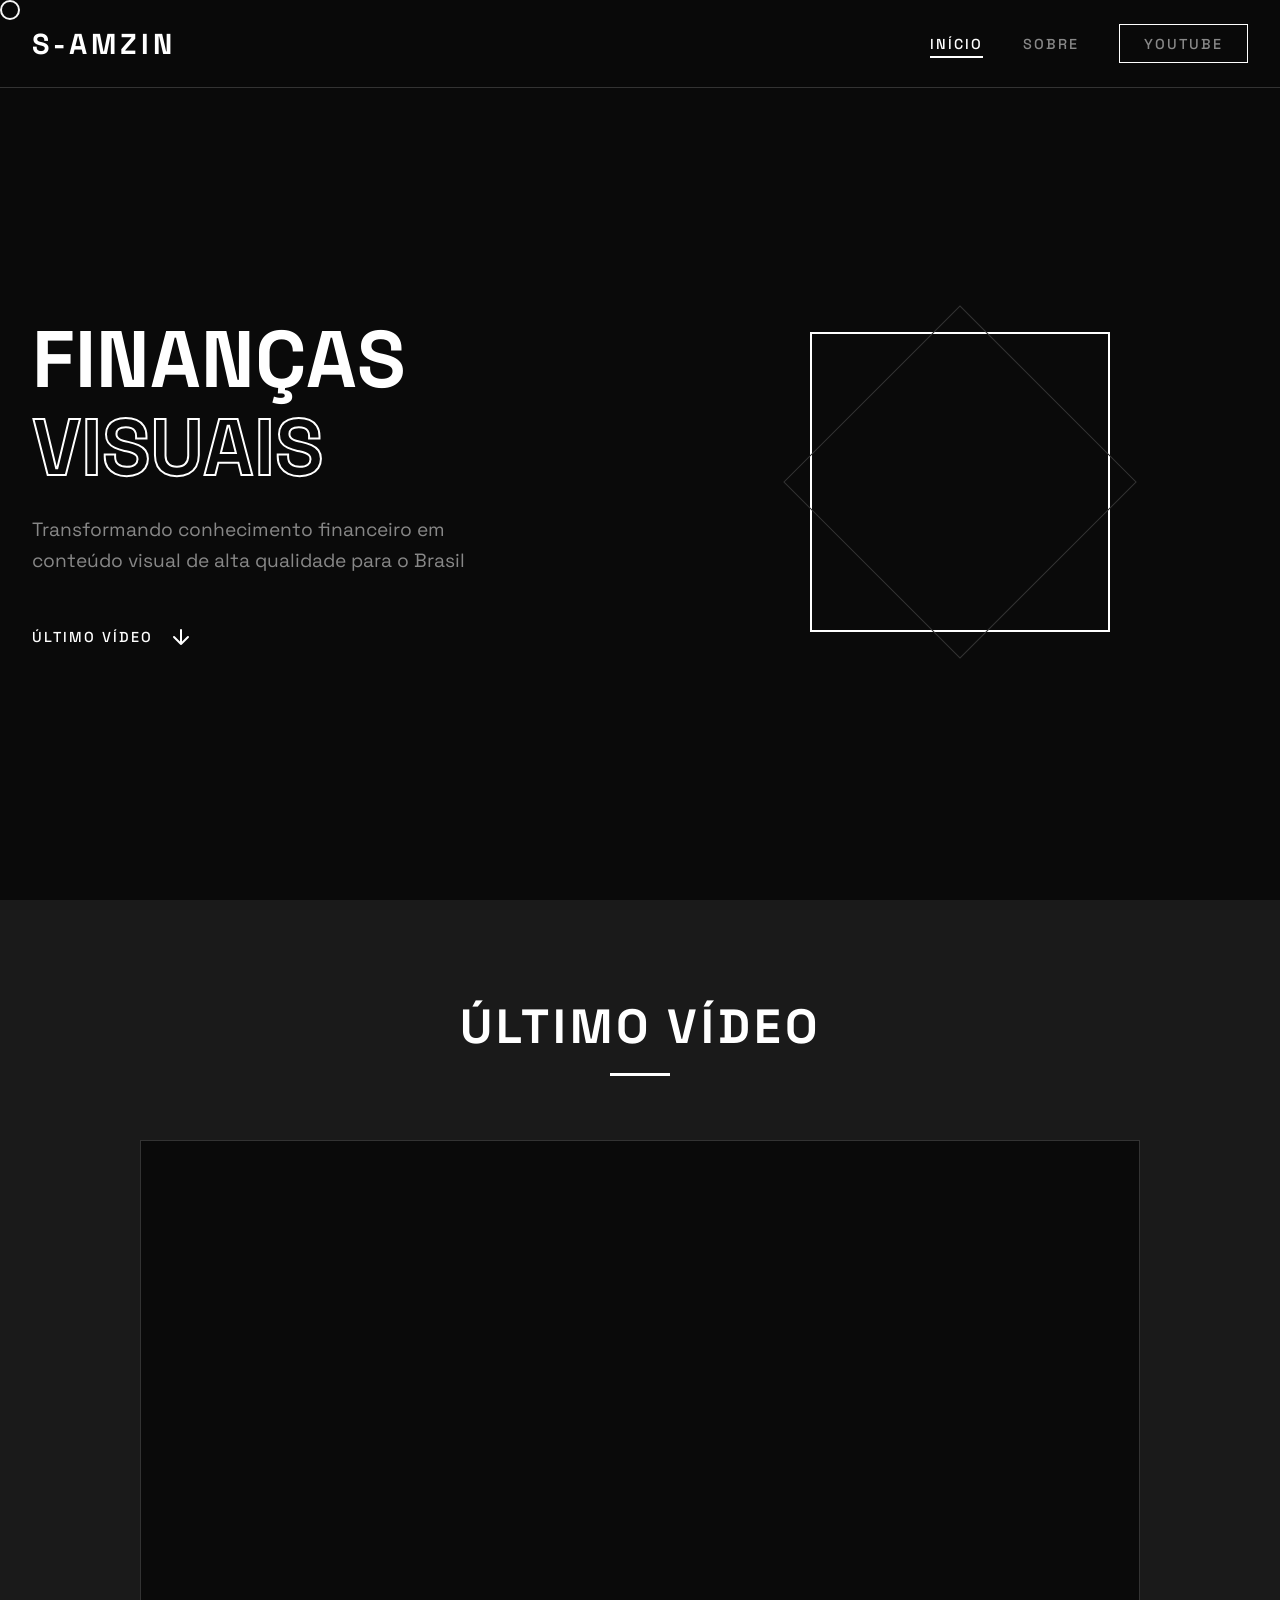
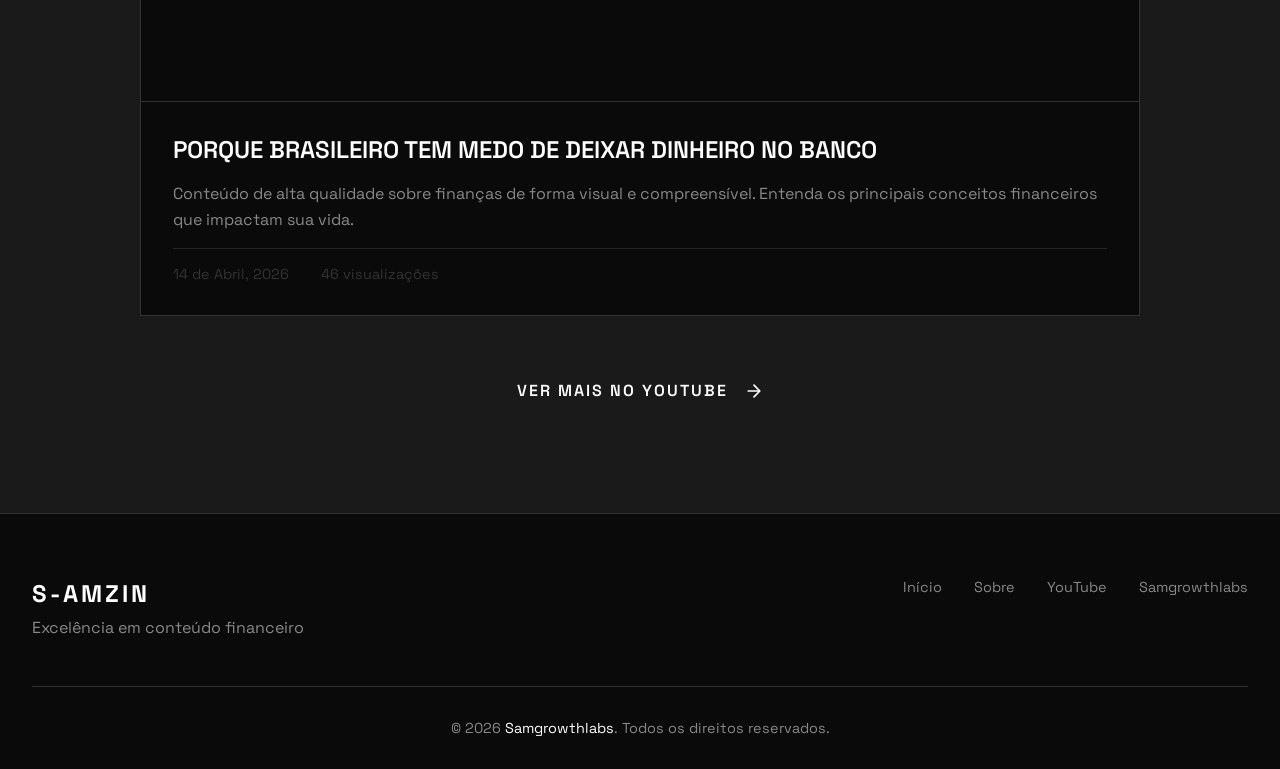
==== index.html @ ebd6395b "First COmmit" ====
<!DOCTYPE html>
<html lang="pt-BR">
<head>
    <meta charset="UTF-8">
    <meta name="viewport" content="width=device-width, initial-scale=1.0">
    <title>S-AMZIN | Finanças Visuais</title>
    <link rel="preconnect" href="https://fonts.googleapis.com">
    <link rel="preconnect" href="https://fonts.gstatic.com" crossorigin>
    <link href="https://fonts.googleapis.com/css2?family=Space+Grotesk:wght@300;400;500;600;700&display=swap" rel="stylesheet">
    <link rel="stylesheet" href="index.css">
</head>
<body>
    <div class="cursor"></div>
    
    <nav class="navbar">
        <div class="nav-container">
            <a href="index.html" class="logo">S-AMZIN</a>
            <div class="nav-links">
                <a href="index.html" class="nav-link active">INÍCIO</a>
                <a href="sobre.html" class="nav-link">SOBRE</a>
                <a href="https://youtube.com/@s-amzin" target="_blank" class="nav-link cta-button">YOUTUBE</a>
            </div>
            <div class="menu-toggle">
                <span></span>
                <span></span>
            </div>
        </div>
    </nav>

    <main class="hero">
        <div class="hero-content">
            <div class="hero-text">
                <h1 class="title">
                    <span class="title-line">FINANÇAS</span>
                    <span class="title-line accent">VISUAIS</span>
                </h1>
                <p class="subtitle">Transformando conhecimento financeiro em conteúdo visual de alta qualidade para o Brasil</p>
                <a href="#latest-video" class="scroll-btn">
                    <span>ÚLTIMO VÍDEO</span>
                    <svg width="24" height="24" viewBox="0 0 24 24" fill="none">
                        <path d="M12 5V19M12 19L19 12M12 19L5 12" stroke="currentColor" stroke-width="2" stroke-linecap="round" stroke-linejoin="round"/>
                    </svg>
                </a>
            </div>
            <div class="hero-visual">
                <div class="geometric-shape"></div>
                <div class="geometric-shape-2"></div>
            </div>
        </div>
    </main>

    <section id="latest-video" class="video-section">
        <div class="section-header">
            <h2 class="section-title">ÚLTIMO VÍDEO</h2>
            <div class="title-underline"></div>
        </div>
        <div class="video-container">
            <div class="video-wrapper">
                <iframe 
                    id="youtube-frame"
                    src="https://www.youtube.com/embed/qkIYiP84Sng"
                    frameborder="0" 
                    allow="accelerometer; autoplay; clipboard-write; encrypted-media; gyroscope; picture-in-picture" 
                    allowfullscreen>
                </iframe>
                <div class="video-info">
                    <h3 id="video-title">PORQUE BRASILEIRO TEM MEDO DE DEIXAR DINHEIRO NO BANCO</h3>
                    <p id="video-description">Conteúdo de alta qualidade sobre finanças de forma visual e compreensível. Entenda os principais conceitos financeiros que impactam sua vida.</p>
                    <div class="video-meta">
                        <span class="video-date">14 de Abril, 2026</span>
                        <span class="video-views">46 visualizações</span>
                    </div>
                </div>
            </div>
        </div>
        <a href="https://youtube.com/@s-amzin" target="_blank" class="channel-link">
            VER MAIS NO YOUTUBE
            <svg width="20" height="20" viewBox="0 0 24 24" fill="none">
                <path d="M5 12H19M19 12L12 5M19 12L12 19" stroke="currentColor" stroke-width="2" stroke-linecap="round" stroke-linejoin="round"/>
            </svg>
        </a>
    </section>

    <footer class="footer">
        <div class="footer-content">
            <div class="footer-brand">
                <h3>S-AMZIN</h3>
                <p>Excelência em conteúdo financeiro</p>
            </div>
            <div class="footer-links">
    <a href="index.html">Início</a>
    <a href="sobre.html">Sobre</a>
    <a href="youtube.html">YouTube</a>
    <a href="https://samgrowthlabs.com.br/" target="_blank">Samgrowthlabs</a>
</div>
        </div>
        <div class="footer-bottom">
            <p>&copy; 2026 <a href="https://samgrowthlabs.com.br/" target="_blank" style="color: var(--white); text-decoration: none;">Samgrowthlabs</a>. Todos os direitos reservados.</p>
        </div>
    </footer>

    <script src="index.js"></script>
</body>
</html>
---- index.css ----
* {
    margin: 0;
    padding: 0;
    box-sizing: border-box;
}

:root {
    --black: #0A0A0A;
    --dark-gray: #1A1A1A;
    --medium-gray: #333333;
    --light-gray: #888888;
    --white: #FFFFFF;
    --off-white: #F5F5F5;
}

body {
    font-family: 'Space Grotesk', sans-serif;
    background-color: var(--black);
    color: var(--white);
    overflow-x: hidden;
    cursor: none;
}

.cursor {
    width: 20px;
    height: 20px;
    border: 2px solid var(--white);
    border-radius: 50%;
    position: fixed;
    pointer-events: none;
    z-index: 9999;
    transition: transform 0.2s ease;
    mix-blend-mode: difference;
}

/* Navbar */
.navbar {
    position: fixed;
    top: 0;
    width: 100%;
    z-index: 1000;
    background: rgba(10, 10, 10, 0.95);
    backdrop-filter: blur(10px);
    border-bottom: 1px solid var(--medium-gray);
}

.nav-container {
    max-width: 1400px;
    margin: 0 auto;
    padding: 1.5rem 2rem;
    display: flex;
    justify-content: space-between;
    align-items: center;
}

.logo {
    font-size: 1.8rem;
    font-weight: 700;
    color: var(--white);
    text-decoration: none;
    letter-spacing: 4px;
    transition: color 0.3s ease;
}

.logo:hover {
    color: var(--light-gray);
}

.nav-links {
    display: flex;
    gap: 2.5rem;
    align-items: center;
}

.nav-link {
    color: var(--light-gray);
    text-decoration: none;
    font-size: 0.9rem;
    font-weight: 500;
    letter-spacing: 2px;
    transition: color 0.3s ease;
    position: relative;
}

.nav-link::after {
    content: '';
    position: absolute;
    bottom: -5px;
    left: 0;
    width: 0;
    height: 2px;
    background: var(--white);
    transition: width 0.3s ease;
}

.nav-link:hover::after,
.nav-link.active::after {
    width: 100%;
}

.nav-link:hover,
.nav-link.active {
    color: var(--white);
}

.cta-button {
    border: 1px solid var(--white);
    padding: 0.6rem 1.5rem;
    transition: background 0.3s ease, color 0.3s ease;
}

.cta-button:hover {
    background: var(--white);
    color: var(--black);
}

.cta-button::after {
    display: none;
}

.menu-toggle {
    display: none;
    flex-direction: column;
    gap: 6px;
    cursor: pointer;
}

.menu-toggle span {
    width: 30px;
    height: 2px;
    background: var(--white);
    transition: transform 0.3s ease;
}

/* Hero Section */
.hero {
    min-height: 100vh;
    display: flex;
    align-items: center;
    padding: 6rem 2rem 2rem;
    position: relative;
    overflow: hidden;
}

.hero-content {
    max-width: 1400px;
    margin: 0 auto;
    display: grid;
    grid-template-columns: 1fr 1fr;
    gap: 4rem;
    align-items: center;
    width: 100%;
}

.hero-text {
    position: relative;
}

.title {
    font-size: 5rem;
    font-weight: 700;
    line-height: 1.1;
    margin-bottom: 1.5rem;
}

.title-line {
    display: block;
}

.title-line.accent {
    color: transparent;
    -webkit-text-stroke: 2px var(--white);
}

.subtitle {
    font-size: 1.2rem;
    color: var(--light-gray);
    margin-bottom: 3rem;
    line-height: 1.6;
    max-width: 500px;
}

.scroll-btn {
    display: inline-flex;
    align-items: center;
    gap: 1rem;
    color: var(--white);
    text-decoration: none;
    font-weight: 500;
    letter-spacing: 2px;
    font-size: 0.9rem;
    transition: gap 0.3s ease;
}

.scroll-btn:hover {
    gap: 1.5rem;
}

.scroll-btn svg {
    animation: bounceDown 2s infinite;
}

@keyframes bounceDown {
    0%, 20%, 50%, 80%, 100% {
        transform: translateY(0);
    }
    40% {
        transform: translateY(10px);
    }
    60% {
        transform: translateY(5px);
    }
}

.hero-visual {
    position: relative;
    height: 500px;
}

.geometric-shape {
    position: absolute;
    top: 50%;
    left: 50%;
    transform: translate(-50%, -50%);
    width: 300px;
    height: 300px;
    border: 2px solid var(--white);
    animation: rotate 20s linear infinite;
}

.geometric-shape-2 {
    position: absolute;
    top: 50%;
    left: 50%;
    transform: translate(-50%, -50%) rotate(45deg);
    width: 250px;
    height: 250px;
    border: 1px solid var(--medium-gray);
    animation: rotate 15s linear infinite reverse;
}

@keyframes rotate {
    from { transform: translate(-50%, -50%) rotate(0deg); }
    to { transform: translate(-50%, -50%) rotate(360deg); }
}

/* Video Section */
.video-section {
    padding: 6rem 2rem;
    background: var(--dark-gray);
}

.section-header {
    text-align: center;
    margin-bottom: 4rem;
}

.section-title {
    font-size: 3rem;
    font-weight: 700;
    letter-spacing: 4px;
    margin-bottom: 1rem;
}

.title-underline {
    width: 60px;
    height: 3px;
    background: var(--white);
    margin: 0 auto;
}

.video-container {
    max-width: 1000px;
    margin: 0 auto;
}

.video-wrapper {
    background: var(--black);
    border: 1px solid var(--medium-gray);
    overflow: hidden;
    transition: transform 0.3s ease, box-shadow 0.3s ease;
}

.video-wrapper:hover {
    transform: scale(1.02);
    box-shadow: 0 10px 40px rgba(0, 0, 0, 0.5);
}

#youtube-frame {
    width: 100%;
    height: 560px;
    display: block;
}

.video-info {
    padding: 2rem;
    border-top: 1px solid var(--medium-gray);
}

.video-info h3 {
    font-size: 1.5rem;
    margin-bottom: 1rem;
    font-weight: 600;
    line-height: 1.3;
}

.video-info p {
    color: var(--light-gray);
    line-height: 1.6;
    margin-bottom: 1rem;
}

.video-meta {
    display: flex;
    gap: 2rem;
    color: var(--medium-gray);
    font-size: 0.9rem;
    padding-top: 1rem;
    border-top: 1px solid rgba(255, 255, 255, 0.1);
}

.video-date, .video-views {
    display: flex;
    align-items: center;
    gap: 0.5rem;
}

.channel-link {
    display: flex;
    align-items: center;
    justify-content: center;
    gap: 1rem;
    margin-top: 3rem;
    color: var(--white);
    text-decoration: none;
    font-weight: 600;
    letter-spacing: 2px;
    font-size: 1rem;
    transition: gap 0.3s ease, color 0.3s ease;
    padding: 1rem;
}

.channel-link:hover {
    gap: 1.5rem;
    color: var(--light-gray);
}

/* Footer */
.footer {
    background: var(--black);
    border-top: 1px solid var(--medium-gray);
    padding: 4rem 2rem 2rem;
}

.footer-content {
    max-width: 1400px;
    margin: 0 auto;
    display: flex;
    justify-content: space-between;
    align-items: flex-start;
    margin-bottom: 3rem;
}

.footer-brand h3 {
    font-size: 1.5rem;
    font-weight: 700;
    letter-spacing: 3px;
    margin-bottom: 0.5rem;
}

.footer-brand p {
    color: var(--light-gray);
}

.footer-links {
    display: flex;
    gap: 2rem;
}

.footer-links a {
    color: var(--light-gray);
    text-decoration: none;
    transition: color 0.3s ease;
    font-size: 0.9rem;
}

.footer-links a:hover {
    color: var(--white);
}

.footer-bottom {
    text-align: center;
    padding-top: 2rem;
    border-top: 1px solid var(--medium-gray);
    color: var(--light-gray);
    font-size: 0.9rem;
}

/* Responsive Design */
@media (max-width: 768px) {
    .cursor {
        display: none;
    }
    
    body {
        cursor: auto;
    }
    
    .nav-links {
        display: none;
        position: absolute;
        top: 100%;
        left: 0;
        right: 0;
        background: var(--black);
        flex-direction: column;
        padding: 2rem;
        border-bottom: 1px solid var(--medium-gray);
    }
    
    .nav-links.active {
        display: flex;
    }
    
    .menu-toggle {
        display: flex;
    }
    
    .hero-content {
        grid-template-columns: 1fr;
        text-align: center;
    }
    
    .title {
        font-size: 3.5rem;
    }
    
    .subtitle {
        margin: 0 auto 2rem;
    }
    
    .hero-visual {
        height: 300px;
    }
    
    .geometric-shape {
        width: 200px;
        height: 200px;
    }
    
    .geometric-shape-2 {
        width: 160px;
        height: 160px;
    }
    
    .section-title {
        font-size: 2rem;
    }
    
    #youtube-frame {
        height: 300px;
    }
    
    .video-meta {
        flex-direction: column;
        gap: 0.5rem;
    }
    
    .footer-content {
        flex-direction: column;
        gap: 2rem;
        text-align: center;
    }
    
    .footer-links {
        justify-content: center;
    }
}
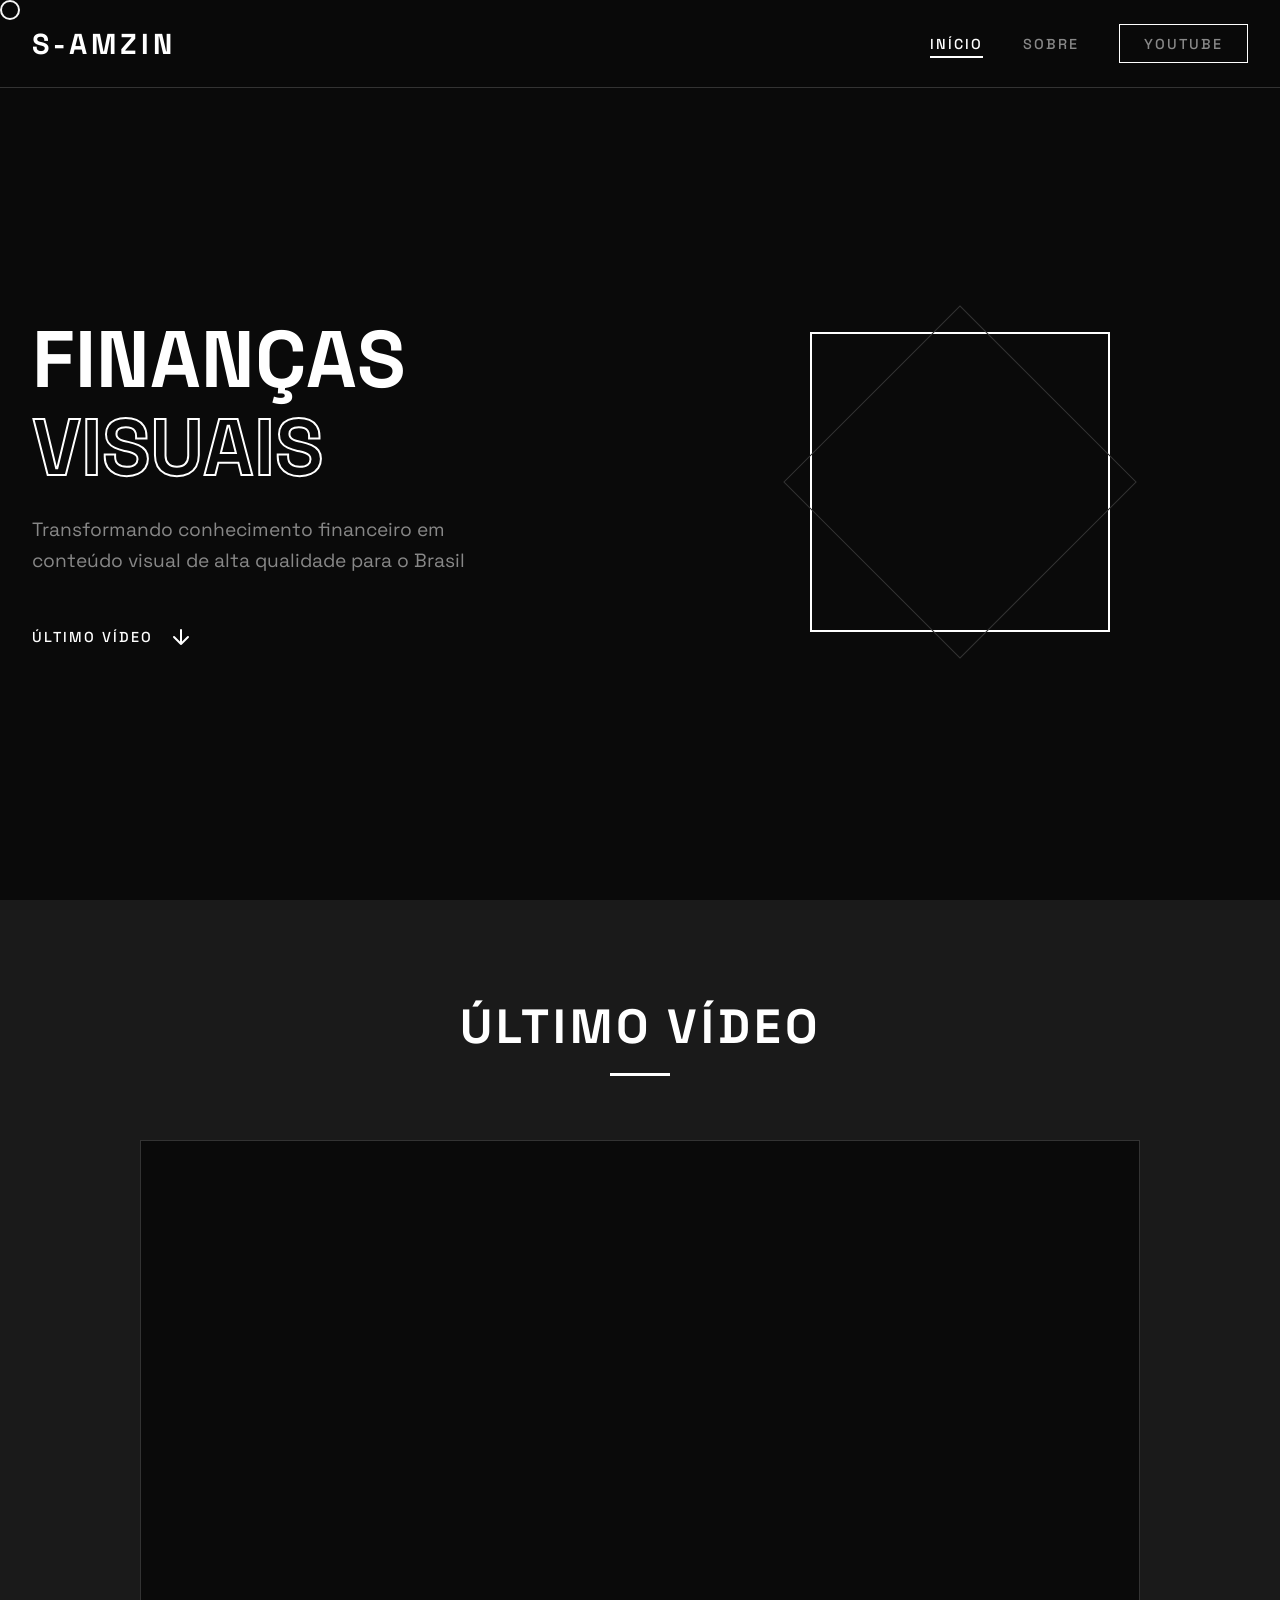
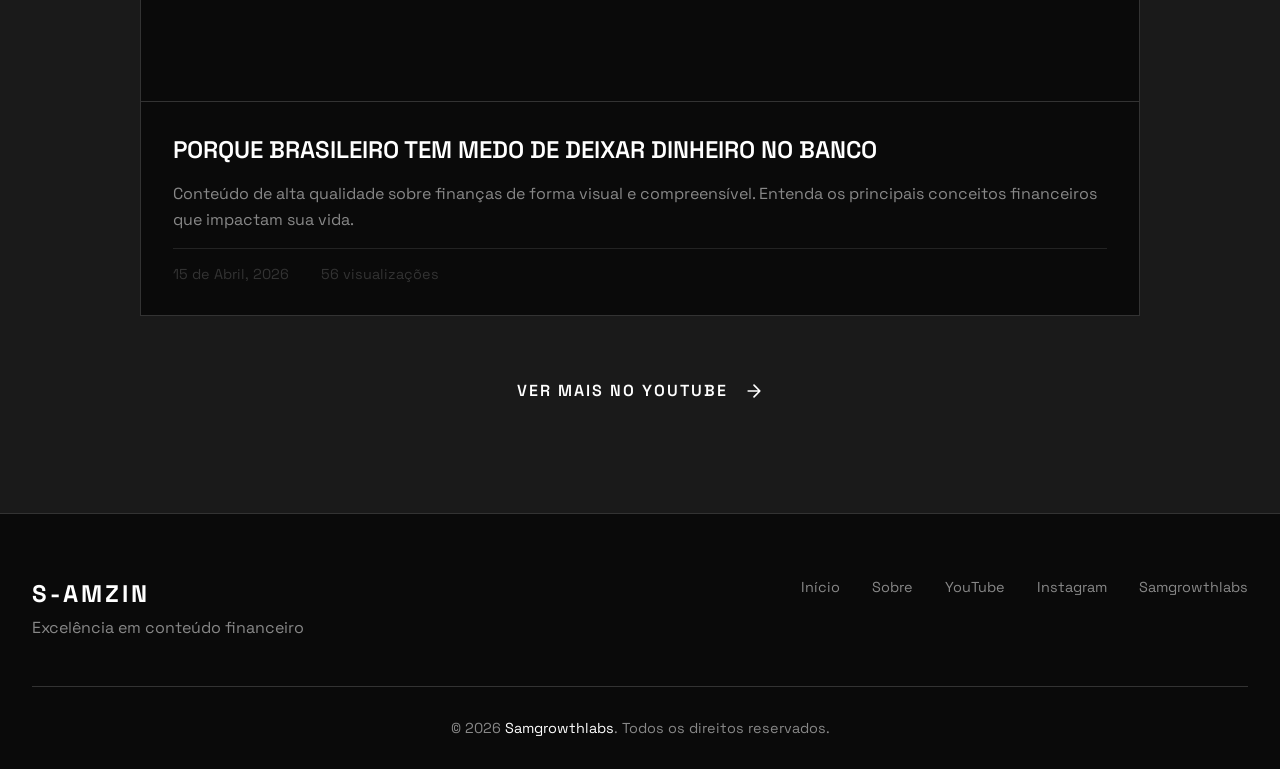
==== commit eb1723eb: "Update titulo" ====
--- a/index.html
+++ b/index.html
@@ -88,11 +88,12 @@
                 <p>Excelência em conteúdo financeiro</p>
             </div>
             <div class="footer-links">
-    <a href="index.html">Início</a>
-    <a href="sobre.html">Sobre</a>
-    <a href="youtube.html">YouTube</a>
-    <a href="https://samgrowthlabs.com.br/" target="_blank">Samgrowthlabs</a>
-</div>
+                <a href="index.html">Início</a>
+                <a href="sobre.html">Sobre</a>
+                <a href="youtube.html">YouTube</a>
+                <a href="https://www.instagram.com/samzinofficial/" target="_blank">Instagram</a>
+                <a href="https://samgrowthlabs.com.br/" target="_blank">Samgrowthlabs</a>
+            </div>
         </div>
         <div class="footer-bottom">
             <p>&copy; 2026 <a href="https://samgrowthlabs.com.br/" target="_blank" style="color: var(--white); text-decoration: none;">Samgrowthlabs</a>. Todos os direitos reservados.</p>
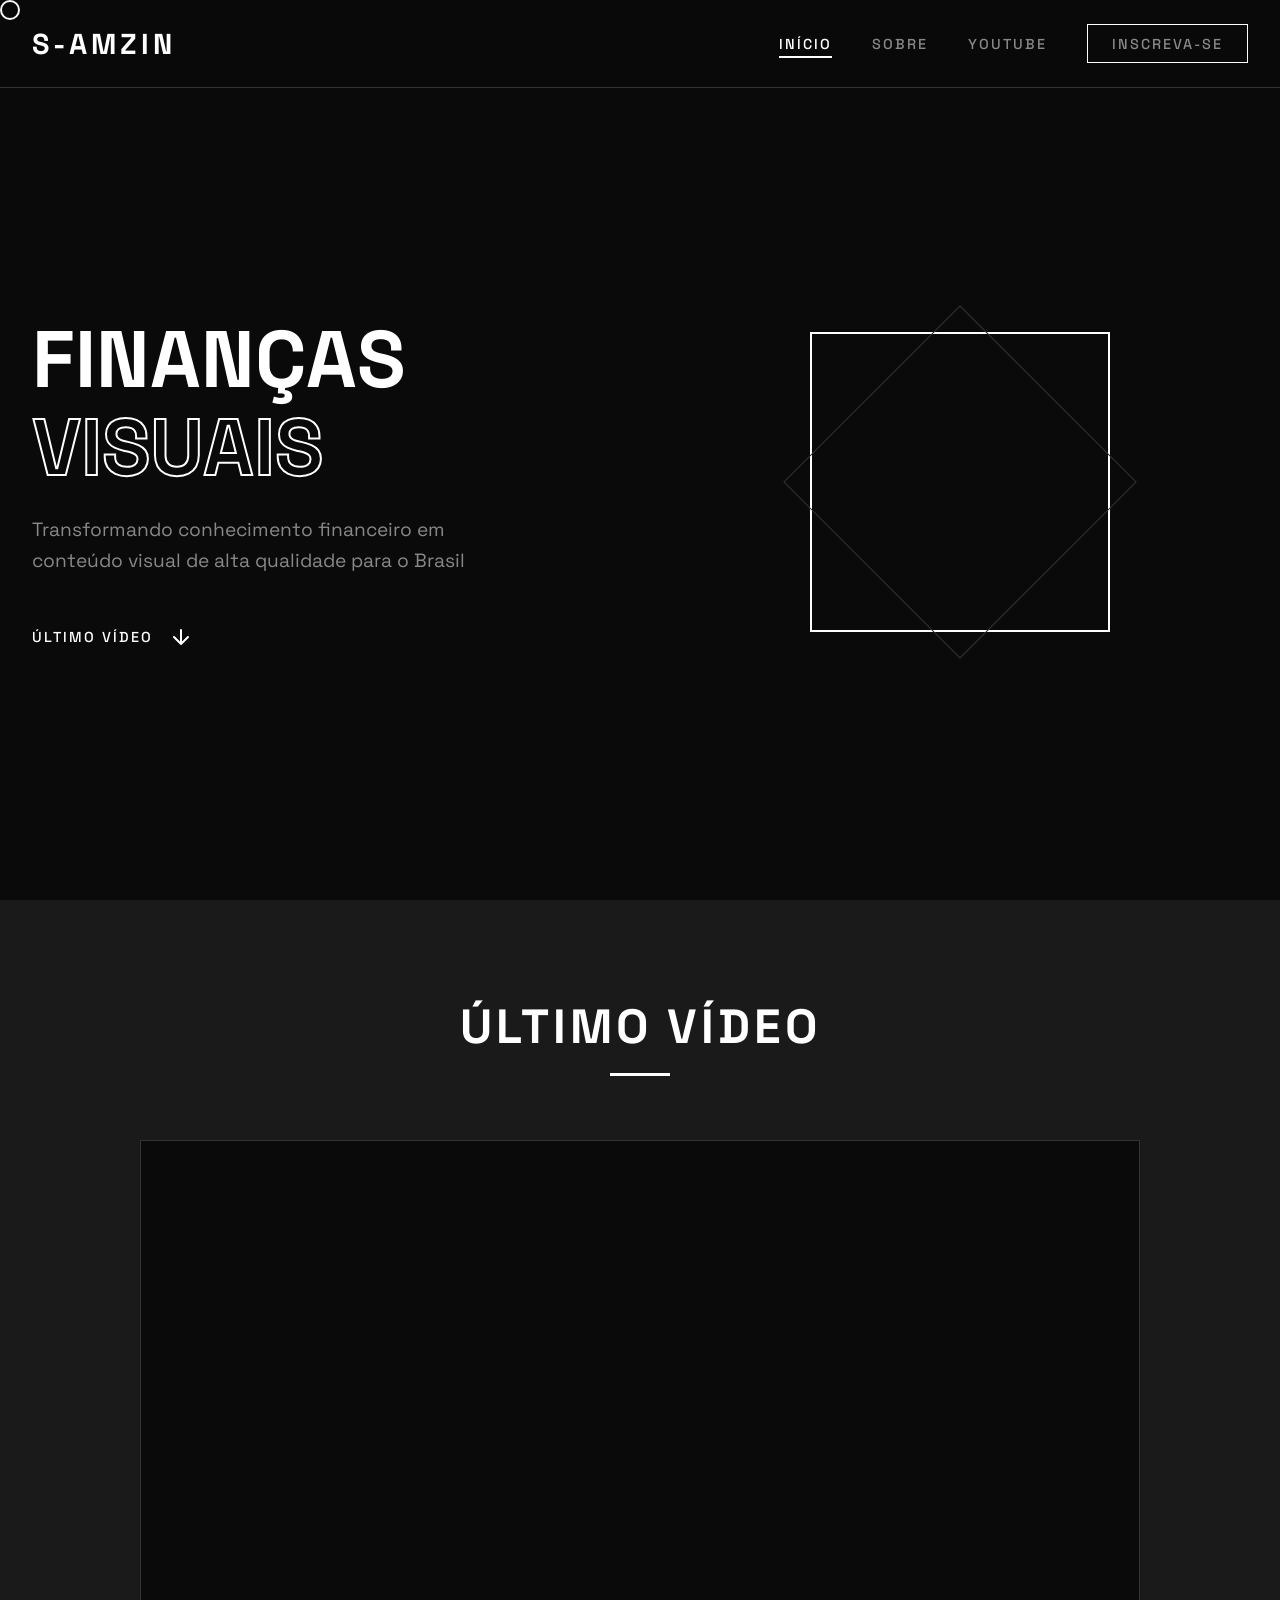
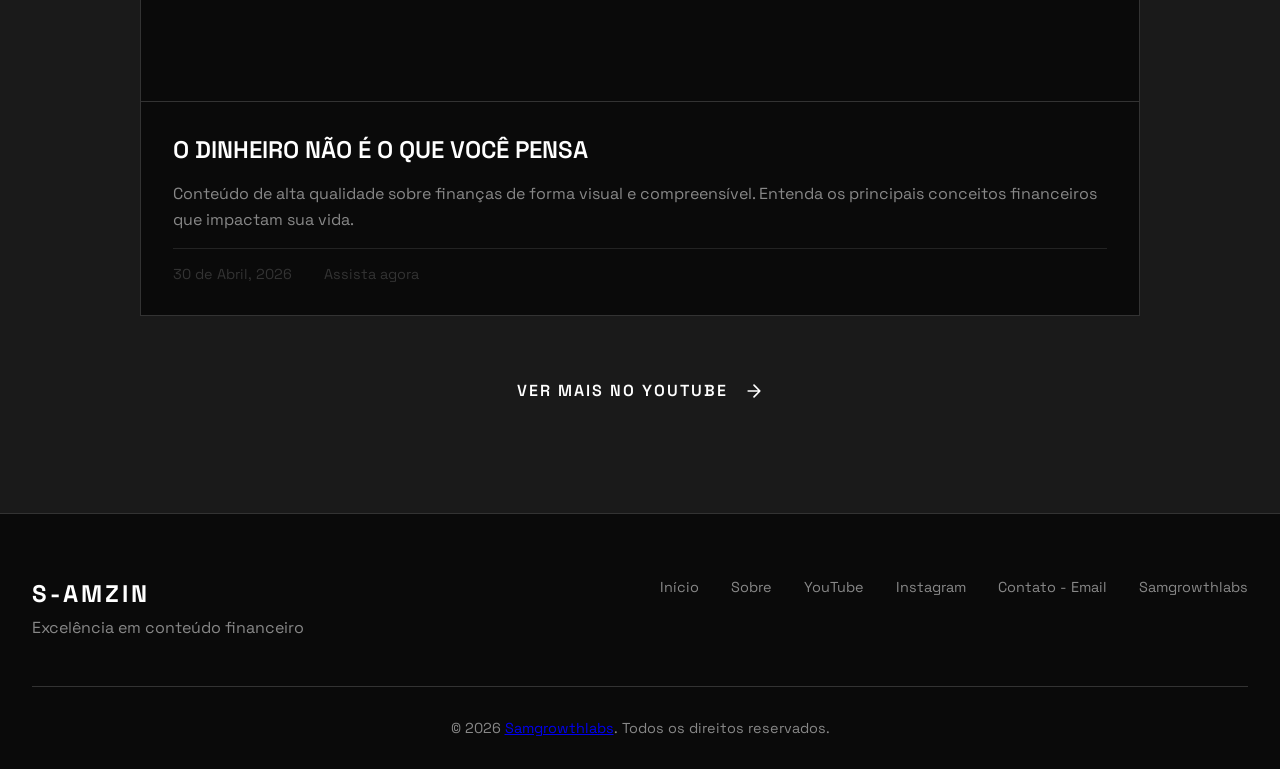
==== commit 89f7185f: "Update contato e novo video" ====
--- a/index.html
+++ b/index.html
@@ -18,7 +18,8 @@
             <div class="nav-links">
                 <a href="index.html" class="nav-link active">INÍCIO</a>
                 <a href="sobre.html" class="nav-link">SOBRE</a>
-                <a href="https://youtube.com/@s-amzin" target="_blank" class="nav-link cta-button">YOUTUBE</a>
+                <a href="youtube.html" class="nav-link">YOUTUBE</a>
+                <a href="https://youtube.com/@s-amzin" target="_blank" class="nav-link cta-button">INSCREVA-SE</a>
             </div>
             <div class="menu-toggle">
                 <span></span>
@@ -55,22 +56,8 @@
             <div class="title-underline"></div>
         </div>
         <div class="video-container">
-            <div class="video-wrapper">
-                <iframe 
-                    id="youtube-frame"
-                    src="https://www.youtube.com/embed/qkIYiP84Sng"
-                    frameborder="0" 
-                    allow="accelerometer; autoplay; clipboard-write; encrypted-media; gyroscope; picture-in-picture" 
-                    allowfullscreen>
-                </iframe>
-                <div class="video-info">
-                    <h3 id="video-title">PORQUE BRASILEIRO TEM MEDO DE DEIXAR DINHEIRO NO BANCO</h3>
-                    <p id="video-description">Conteúdo de alta qualidade sobre finanças de forma visual e compreensível. Entenda os principais conceitos financeiros que impactam sua vida.</p>
-                    <div class="video-meta">
-                        <span class="video-date">14 de Abril, 2026</span>
-                        <span class="video-views">46 visualizações</span>
-                    </div>
-                </div>
+            <div class="video-wrapper" id="video-wrapper">
+                <!-- Tudo aqui é gerado pelo JS -->
             </div>
         </div>
         <a href="https://youtube.com/@s-amzin" target="_blank" class="channel-link">
@@ -92,11 +79,12 @@
                 <a href="sobre.html">Sobre</a>
                 <a href="youtube.html">YouTube</a>
                 <a href="https://www.instagram.com/samzinofficial/" target="_blank">Instagram</a>
+                <a href="mailto:contato.samzin@samgrowthlabs.com.br">Contato - Email</a>
                 <a href="https://samgrowthlabs.com.br/" target="_blank">Samgrowthlabs</a>
             </div>
         </div>
         <div class="footer-bottom">
-            <p>&copy; 2026 <a href="https://samgrowthlabs.com.br/" target="_blank" style="color: var(--white); text-decoration: none;">Samgrowthlabs</a>. Todos os direitos reservados.</p>
+            <p>&copy; 2026 <a href="https://samgrowthlabs.com.br/" target="_blank">Samgrowthlabs</a>. Todos os direitos reservados.</p>
         </div>
     </footer>
 
--- a/index.css
+++ b/index.css
@@ -475,4 +475,8 @@
     .footer-links {
         justify-content: center;
     }
+}
+
+.footer-links a[href^="mailto:"]:hover {
+    color: #ae00ff; /* cor diferente ao passar o mouse */
 }
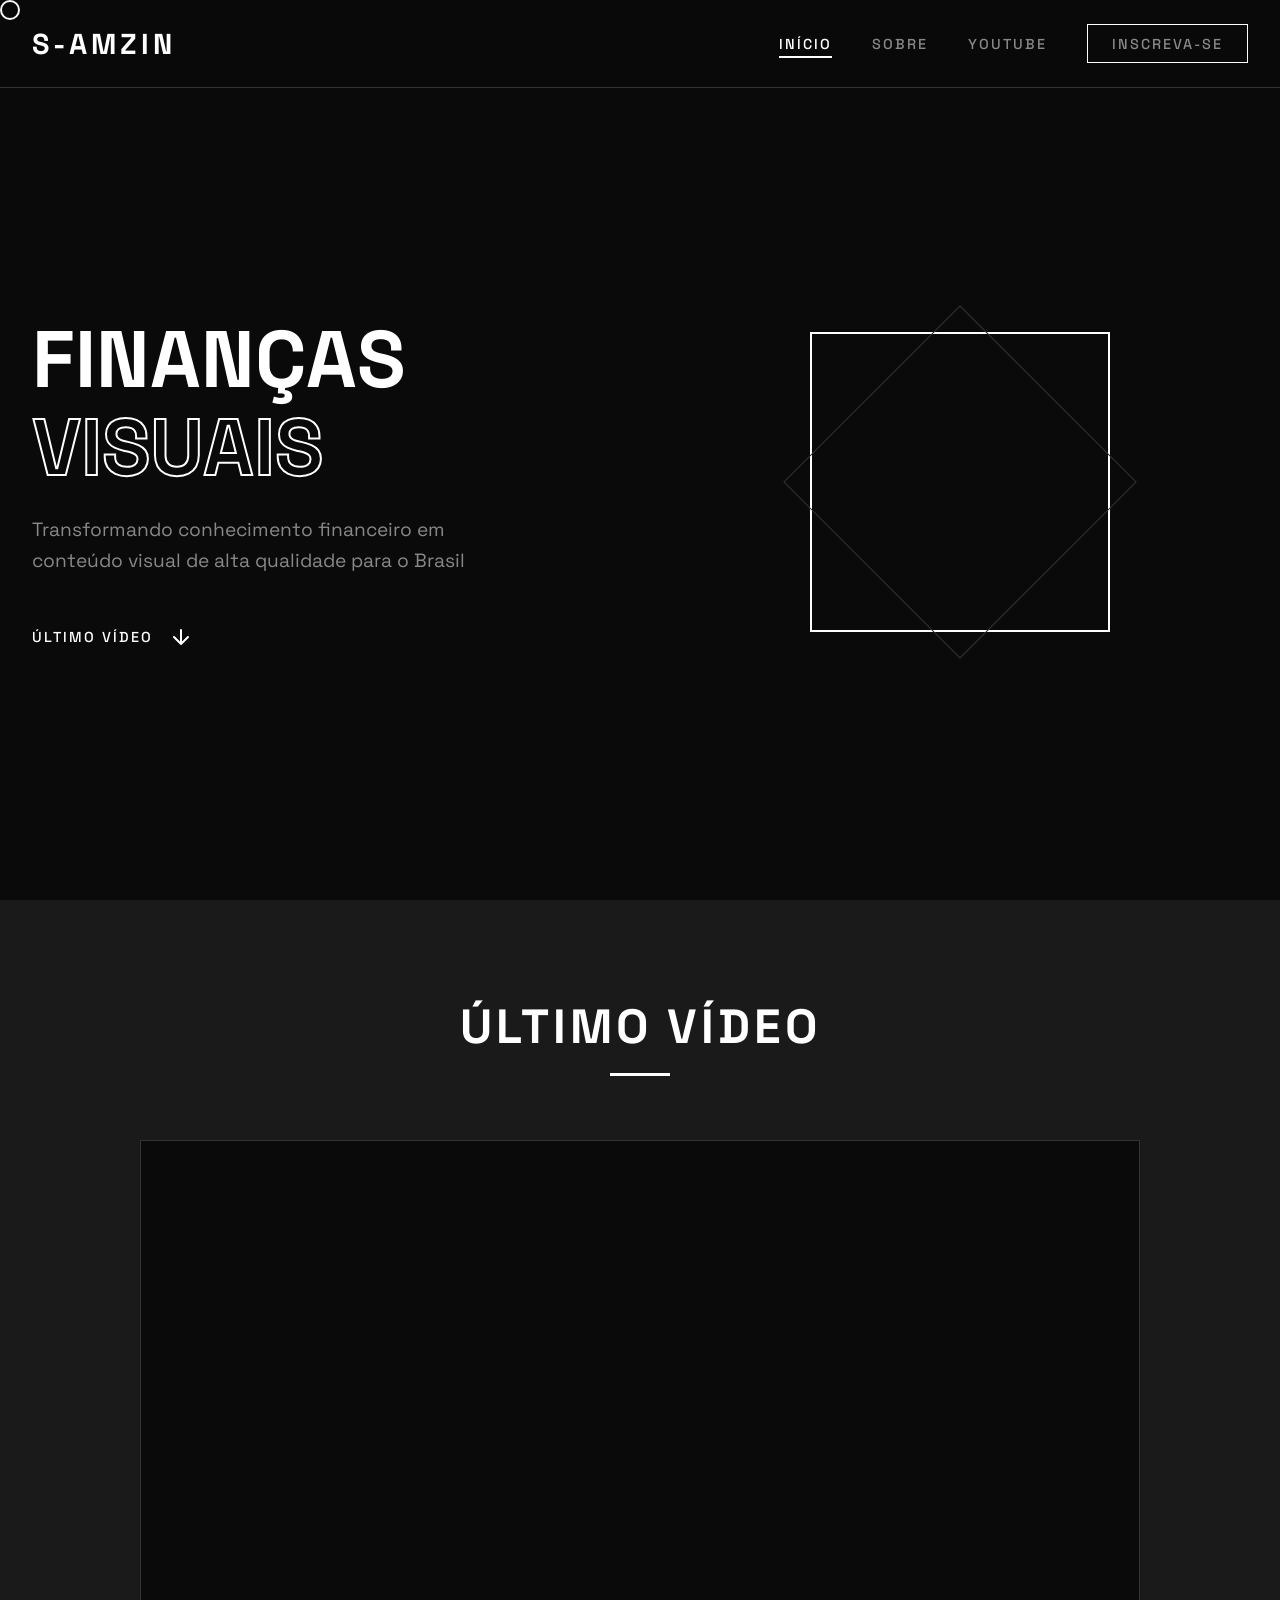
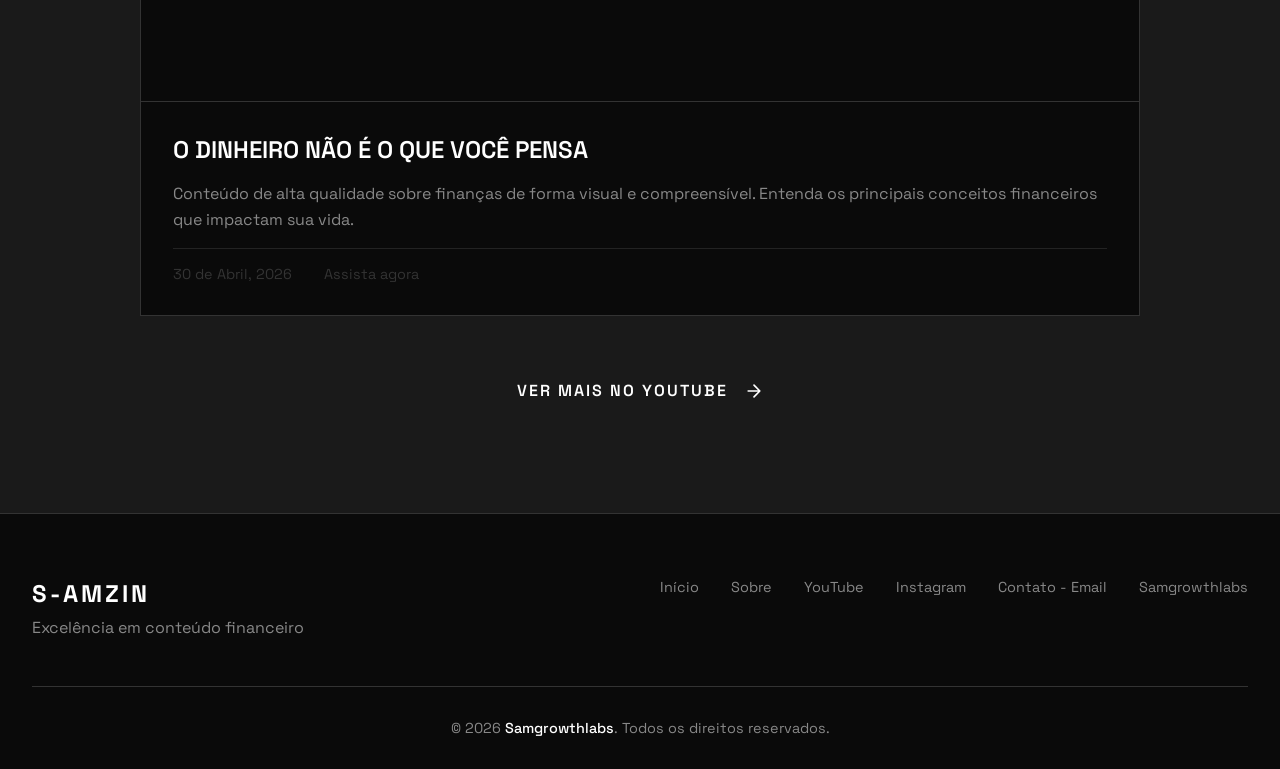
==== commit 7b794b83: "colocar o favicon" ====
--- a/index.html
+++ b/index.html
@@ -4,6 +4,8 @@
     <meta charset="UTF-8">
     <meta name="viewport" content="width=device-width, initial-scale=1.0">
     <title>S-AMZIN | Finanças Visuais</title>
+    <link rel="icon" type="image/png" href="szico.png">
+    <link rel="shortcut icon" href="szico.png">
     <link rel="preconnect" href="https://fonts.googleapis.com">
     <link rel="preconnect" href="https://fonts.gstatic.com" crossorigin>
     <link href="https://fonts.googleapis.com/css2?family=Space+Grotesk:wght@300;400;500;600;700&display=swap" rel="stylesheet">
--- a/index.css
+++ b/index.css
@@ -396,7 +396,52 @@
     font-size: 0.9rem;
 }
 
-/* Responsive Design */
+.footer-bottom a {
+    color: var(--white);
+    text-decoration: none;
+    font-weight: 500;
+    transition: color 0.3s ease;
+}
+
+.footer-bottom a:hover {
+    color: var(--light-gray);
+    text-decoration: underline;
+}
+
+.footer-links a[href^="mailto:"]:hover {
+    color: #ae00ff;
+}
+
+/* ============================================ */
+/* RESPONSIVO - TABLET */
+/* ============================================ */
+@media (max-width: 1024px) {
+    .hero-content {
+        gap: 2rem;
+    }
+    
+    .title {
+        font-size: 4rem;
+    }
+    
+    .hero-visual {
+        height: 400px;
+    }
+    
+    .geometric-shape {
+        width: 250px;
+        height: 250px;
+    }
+    
+    .geometric-shape-2 {
+        width: 200px;
+        height: 200px;
+    }
+}
+
+/* ============================================ */
+/* RESPONSIVO - CELULAR */
+/* ============================================ */
 @media (max-width: 768px) {
     .cursor {
         display: none;
@@ -406,77 +451,225 @@
         cursor: auto;
     }
     
+    /* Navbar mobile */
+    .nav-container {
+        padding: 1rem 1.5rem;
+    }
+    
+    .logo {
+        font-size: 1.3rem;
+        letter-spacing: 2px;
+    }
+    
     .nav-links {
         display: none;
-        position: absolute;
-        top: 100%;
+        position: fixed;
+        top: 0;
         left: 0;
-        right: 0;
+        width: 100%;
+        height: 100vh;
         background: var(--black);
         flex-direction: column;
-        padding: 2rem;
-        border-bottom: 1px solid var(--medium-gray);
+        justify-content: center;
+        align-items: center;
+        gap: 2rem;
+        z-index: 999;
     }
     
     .nav-links.active {
         display: flex;
     }
     
+    .nav-link {
+        font-size: 1.2rem;
+        letter-spacing: 3px;
+    }
+    
+    .cta-button {
+        padding: 0.8rem 2rem;
+        font-size: 1rem;
+    }
+    
     .menu-toggle {
         display: flex;
+        z-index: 1000;
+        position: relative;
+    }
+    
+    .menu-toggle.active span:nth-child(1) {
+        transform: rotate(45deg) translate(5px, 5px);
+    }
+    
+    .menu-toggle.active span:nth-child(2) {
+        transform: rotate(-45deg) translate(5px, -5px);
+    }
+    
+    /* Hero mobile */
+    .hero {
+        min-height: auto;
+        padding: 5rem 1.5rem 3rem;
     }
     
     .hero-content {
         grid-template-columns: 1fr;
+        gap: 2rem;
         text-align: center;
     }
     
     .title {
-        font-size: 3.5rem;
+        font-size: 2.8rem;
+    }
+    
+    .title-line.accent {
+        -webkit-text-stroke: 1.5px var(--white);
     }
     
     .subtitle {
+        font-size: 1rem;
+        max-width: 100%;
         margin: 0 auto 2rem;
+        padding: 0 0.5rem;
+    }
+    
+    .scroll-btn {
+        font-size: 0.8rem;
+        letter-spacing: 1px;
     }
     
     .hero-visual {
-        height: 300px;
+        height: 200px;
+        order: -1;
     }
     
     .geometric-shape {
-        width: 200px;
-        height: 200px;
+        width: 150px;
+        height: 150px;
     }
     
     .geometric-shape-2 {
-        width: 160px;
-        height: 160px;
+        width: 120px;
+        height: 120px;
+    }
+    
+    /* Video section mobile */
+    .video-section {
+        padding: 3rem 1rem;
+    }
+    
+    .section-header {
+        margin-bottom: 2rem;
     }
     
     .section-title {
-        font-size: 2rem;
+        font-size: 1.8rem;
+        letter-spacing: 2px;
+    }
+    
+    .video-container {
+        padding: 0;
+    }
+    
+    .video-wrapper:hover {
+        transform: none;
     }
     
     #youtube-frame {
-        height: 300px;
+        height: 220px;
+    }
+    
+    .video-info {
+        padding: 1.2rem;
+    }
+    
+    .video-info h3 {
+        font-size: 1.1rem;
+    }
+    
+    .video-info p {
+        font-size: 0.85rem;
     }
     
     .video-meta {
         flex-direction: column;
-        gap: 0.5rem;
+        gap: 0.3rem;
+        font-size: 0.8rem;
+    }
+    
+    .channel-link {
+        font-size: 0.85rem;
+        letter-spacing: 1px;
+        margin-top: 2rem;
+        padding: 0.8rem;
+    }
+    
+    /* Footer mobile */
+    .footer {
+        padding: 2rem 1.5rem 1.5rem;
     }
     
     .footer-content {
         flex-direction: column;
-        gap: 2rem;
+        gap: 1.5rem;
         text-align: center;
+        margin-bottom: 1.5rem;
+    }
+    
+    .footer-brand h3 {
+        font-size: 1.2rem;
+        letter-spacing: 2px;
     }
     
     .footer-links {
+        flex-wrap: wrap;
         justify-content: center;
-    }
-}
-
-.footer-links a[href^="mailto:"]:hover {
-    color: #ae00ff; /* cor diferente ao passar o mouse */
+        gap: 1rem;
+        row-gap: 0.8rem;
+    }
+    
+    .footer-links a {
+        font-size: 0.8rem;
+        padding: 0.3rem 0;
+    }
+    
+    .footer-bottom {
+        font-size: 0.75rem;
+        padding-top: 1rem;
+    }
+}
+
+/* ============================================ */
+/* RESPONSIVO - CELULAR PEQUENO */
+/* ============================================ */
+@media (max-width: 480px) {
+    .title {
+        font-size: 2.2rem;
+    }
+    
+    .hero-visual {
+        height: 160px;
+    }
+    
+    .geometric-shape {
+        width: 120px;
+        height: 120px;
+    }
+    
+    .geometric-shape-2 {
+        width: 100px;
+        height: 100px;
+    }
+    
+    #youtube-frame {
+        height: 180px;
+    }
+    
+    .section-title {
+        font-size: 1.5rem;
+    }
+    
+    .footer-links {
+        flex-direction: column;
+        align-items: center;
+        gap: 0.5rem;
+    }
 }
